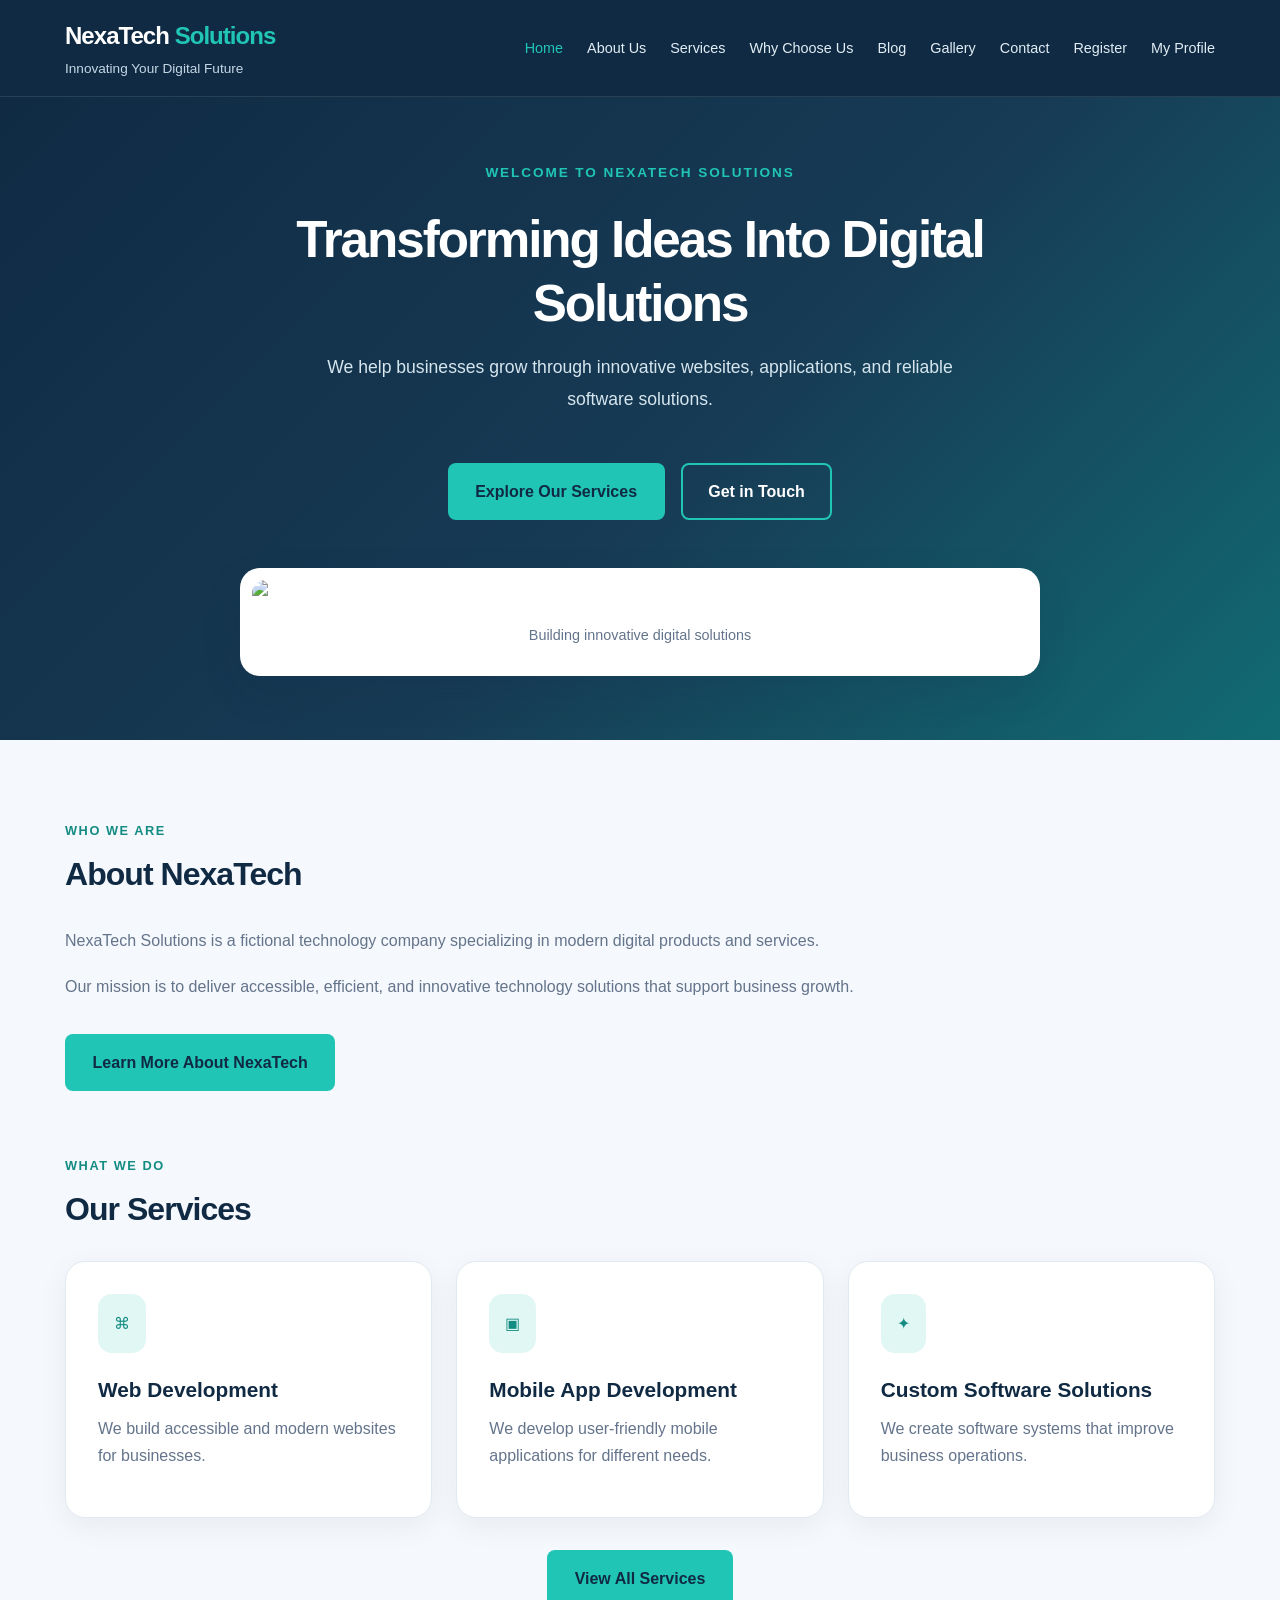
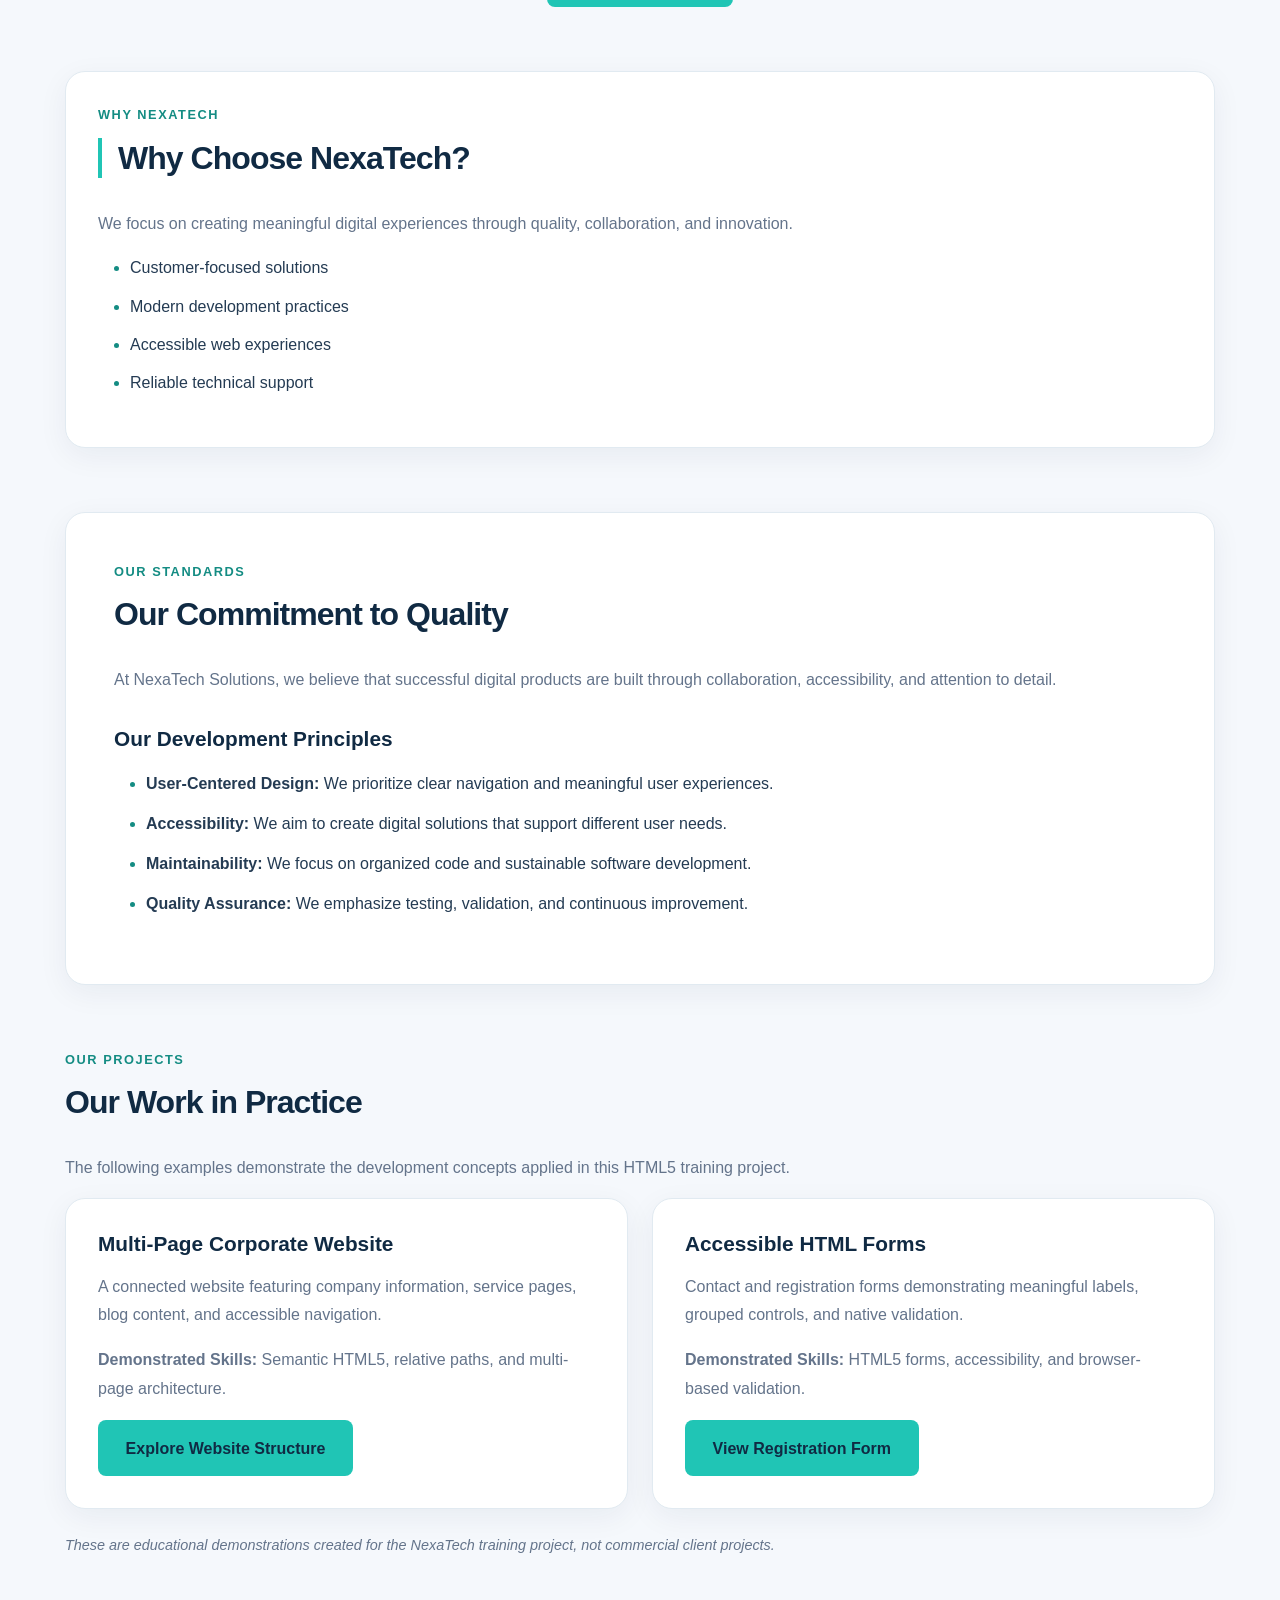
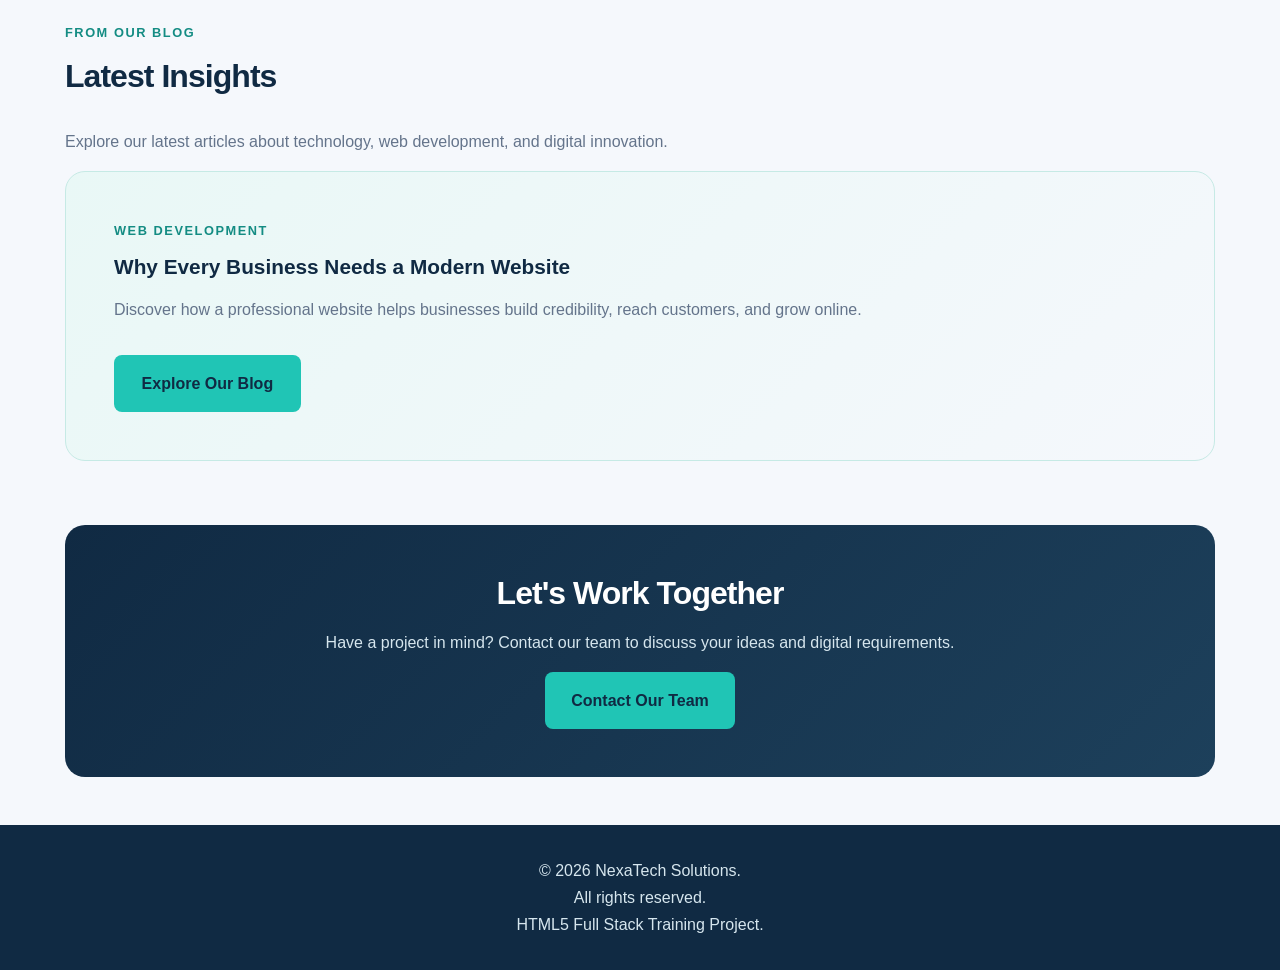
==== index.html @ b1c5911c "Complete Day 03 CSS foundations and responsive styling" ====
<!DOCTYPE html>
<html lang="en">

<head>
    <meta charset="UTF-8">
    <meta name="viewport"
          content="width=device-width, initial-scale=1.0">

    <meta name="description"
          content="NexaTech Solutions is a fictional technology company providing web development, mobile applications, and custom digital solutions.">

    <title>NexaTech Solutions | Home</title>

    <link rel="stylesheet" href="css/style.css">
</head>

<body>

    <header class="site-header">
        <div class="container">

            <div class="brand">
                <p class="site-logo">
                    NexaTech <span>Solutions</span>
                </p>

                <p class="tagline">
                    Innovating Your Digital Future
                </p>
            </div>

            <nav aria-label="Main navigation">
                <ul class="nav-links">
                    <li>
                        <a href="index.html" aria-current="page">Home</a>
                    </li>
                    <li><a href="about.html">About Us</a></li>
                    <li><a href="services.html">Services</a></li>
                    <li><a href="#why-us">Why Choose Us</a></li>
                    <li><a href="blog.html">Blog</a></li>
                    <li><a href="gallery.html">Gallery</a></li>
                    <li><a href="contact.html">Contact</a></li>
                    <li><a href="registration.html">Register</a></li>
                    <li><a href="profile.html">My Profile</a></li>
                </ul>
            </nav>

        </div>
    </header>

    <main id="main-content" class="home-page">

        <section id="hero" class="hero">

            <div class="container">

                <p class="hero-label">
                    WELCOME TO NEXATECH SOLUTIONS
                </p>

                <h1>Transforming Ideas Into Digital Solutions</h1>

                <p class="hero-description">
                    We help businesses grow through
                    innovative websites, applications,
                    and reliable software solutions.
                </p>

                <div class="hero-actions">
                    <a href="services.html" class="btn">
                        Explore Our Services
                    </a>

                    <a href="contact.html" class="btn btn-secondary">
                        Get in Touch
                    </a>
                </div>

                <figure class="hero-image">
                    <img
                        src="images/company.jpg"
                        alt="Software development team working together"
                        width="600"
                    >

                    <figcaption>
                        Building innovative digital solutions
                    </figcaption>
                </figure>

            </div>

        </section>

        <div class="container home-content">

            <section id="about" class="home-section">

                <div class="section-heading">
                    <p class="section-label">WHO WE ARE</p>
                    <h2>About NexaTech</h2>
                </div>

                <div class="about-content">
                    <p>
                        NexaTech Solutions is a fictional
                        technology company specializing in
                        modern digital products and services.
                    </p>

                    <p>
                        Our mission is to deliver accessible,
                        efficient, and innovative technology
                        solutions that support business growth.
                    </p>

                    <a href="about.html" class="btn">
                        Learn More About NexaTech
                    </a>
                </div>

            </section>

            <section id="services" class="home-section">

                <div class="section-heading">
                    <p class="section-label">WHAT WE DO</p>
                    <h2>Our Services</h2>
                </div>

                <div class="services-grid">

                    <article class="service-card">
                        <span class="card-icon" aria-hidden="true">⌘</span>

                        <h3>Web Development</h3>

                        <p>
                            We build accessible and modern
                            websites for businesses.
                        </p>
                    </article>

                    <article class="service-card">
                        <span class="card-icon" aria-hidden="true">▣</span>

                        <h3>Mobile App Development</h3>

                        <p>
                            We develop user-friendly mobile
                            applications for different needs.
                        </p>
                    </article>

                    <article class="service-card">
                        <span class="card-icon" aria-hidden="true">✦</span>

                        <h3>Custom Software Solutions</h3>

                        <p>
                            We create software systems that
                            improve business operations.
                        </p>
                    </article>

                </div>

                <div class="section-action">
                    <a href="services.html" class="btn">
                        View All Services
                    </a>
                </div>

            </section>

            <section id="why-us" class="home-section info-card">

                <div class="section-heading">
                    <p class="section-label">WHY NEXATECH</p>
                    <h2>Why Choose NexaTech?</h2>
                </div>

                <p>
                    We focus on creating meaningful
                    digital experiences through
                    quality, collaboration, and innovation.
                </p>

                <ul class="benefits-list">
                    <li>Customer-focused solutions</li>
                    <li>Modern development practices</li>
                    <li>Accessible web experiences</li>
                    <li>Reliable technical support</li>
                </ul>

            </section>

            <section id="our-commitment" class="home-section">

                <div class="section-heading">
                    <p class="section-label">OUR STANDARDS</p>
                    <h2>Our Commitment to Quality</h2>
                </div>

                <p>
                    At NexaTech Solutions, we believe
                    that successful digital products
                    are built through collaboration,
                    accessibility, and attention to detail.
                </p>

                <h3>Our Development Principles</h3>

                <ul class="principles-list">

                    <li>
                        <strong>User-Centered Design:</strong>
                        We prioritize clear navigation
                        and meaningful user experiences.
                    </li>

                    <li>
                        <strong>Accessibility:</strong>
                        We aim to create digital solutions
                        that support different user needs.
                    </li>

                    <li>
                        <strong>Maintainability:</strong>
                        We focus on organized code and
                        sustainable software development.
                    </li>

                    <li>
                        <strong>Quality Assurance:</strong>
                        We emphasize testing, validation,
                        and continuous improvement.
                    </li>

                </ul>

            </section>

            <section id="sample-work" class="home-section">

                <div class="section-heading">
                    <p class="section-label">OUR PROJECTS</p>
                    <h2>Our Work in Practice</h2>
                </div>

                <p>
                    The following examples demonstrate
                    the development concepts applied
                    in this HTML5 training project.
                </p>

                <div class="work-grid">

                    <article class="work-card">

                        <h3>Multi-Page Corporate Website</h3>

                        <p>
                            A connected website featuring
                            company information, service pages,
                            blog content, and accessible navigation.
                        </p>

                        <p>
                            <strong>Demonstrated Skills:</strong>
                            Semantic HTML5, relative paths,
                            and multi-page architecture.
                        </p>

                        <a href="about.html" class="btn">
                            Explore Website Structure
                        </a>

                    </article>

                    <article class="work-card">

                        <h3>Accessible HTML Forms</h3>

                        <p>
                            Contact and registration forms
                            demonstrating meaningful labels,
                            grouped controls, and native validation.
                        </p>

                        <p>
                            <strong>Demonstrated Skills:</strong>
                            HTML5 forms, accessibility,
                            and browser-based validation.
                        </p>

                        <a href="registration.html" class="btn">
                            View Registration Form
                        </a>

                    </article>

                </div>

                <p class="project-disclaimer">
                    These are educational demonstrations
                    created for the NexaTech training project,
                    not commercial client projects.
                </p>

            </section>

            <section id="latest-insights" class="home-section">

                <div class="section-heading">
                    <p class="section-label">FROM OUR BLOG</p>
                    <h2>Latest Insights</h2>
                </div>

                <p>
                    Explore our latest articles about
                    technology, web development,
                    and digital innovation.
                </p>

                <article class="insight-card">

                    <p class="section-label">WEB DEVELOPMENT</p>

                    <h3>
                        Why Every Business Needs a Modern Website
                    </h3>

                    <p>
                        Discover how a professional website
                        helps businesses build credibility,
                        reach customers, and grow online.
                    </p>

                    <a href="blog.html" class="btn">
                        Explore Our Blog
                    </a>

                </article>

            </section>

            <section id="contact" class="contact-banner">

                <h2>Let's Work Together</h2>

                <p>
                    Have a project in mind?
                    Contact our team to discuss your
                    ideas and digital requirements.
                </p>

                <a href="contact.html" class="btn">
                    Contact Our Team
                </a>

            </section>

        </div>

    </main>

    <footer class="site-footer">
        <p>&copy; 2026 NexaTech Solutions.</p>
        <p>All rights reserved.</p>
        <p>HTML5 Full Stack Training Project.</p>
    </footer>

</body>
</html>
---- css/style.css ----
:root {
    --primary: #102a43;
    --primary-light: #1d405b;
    --accent: #20c5b5;
    --accent-dark: #148c83;

    --background: #f5f8fc;
    --surface: #ffffff;
    --text: #243b53;
    --text-muted: #64748b;
    --border: #e1eaf1;

    --space-xs: 0.5rem;
    --space-sm: 0.75rem;
    --space-md: 1rem;
    --space-lg: 1.5rem;
    --space-xl: 2rem;
    --space-xxl: 3rem;
    --space-section: 4rem;

    --radius-sm: 0.5rem;
    --radius-md: 0.875rem;
    --radius-lg: 1.25rem;

    --shadow-soft: 0 8px 30px rgba(16, 42, 67, 0.06);
    --shadow-card: 0 16px 40px rgba(16, 42, 67, 0.1);

    --container-width: 1150px;
}

*,
*::before,
*::after {
    box-sizing: border-box;
}

html {
    scroll-behavior: smooth;
}

body {
    margin: 0;
    font-family: "Segoe UI", Arial, sans-serif;
    font-size: 1rem;
    line-height: 1.7;
    color: var(--text);
    background-color: var(--background);
}

img {
    max-width: 100%;
    height: auto;
}

a {
    color: var(--accent-dark);
    text-decoration: none;
}

button,
input,
textarea,
select {
    font: inherit;
}

h1,
h2,
h3,
h4 {
    margin-top: 0;
    margin-bottom: var(--space-md);
    color: var(--primary);
    line-height: 1.25;
    font-weight: 700;
}

h1 {
    font-size: 2.75rem;
    letter-spacing: -0.04em;
}

h2 {
    font-size: 2rem;
    letter-spacing: -0.03em;
}

h3 {
    font-size: 1.3rem;
}

p {
    margin-top: 0;
    margin-bottom: var(--space-md);
    color: var(--text-muted);
}

.container {
    width: 92%;
    max-width: var(--container-width);
    margin-left: auto;
    margin-right: auto;
}

.section {
    padding: var(--space-section) 0;
}

.section-title {
    text-align: center;
    margin-bottom: var(--space-xl);
}

.section-title p {
    max-width: 650px;
    margin-left: auto;
    margin-right: auto;
}

.site-header {
    background-color: var(--primary);
    padding: var(--space-md) 0;
    border-bottom: 1px solid rgba(255, 255, 255, 0.1);
}

.site-header .container,
.header-container {
    display: flex;
    align-items: center;
    justify-content: space-between;
    gap: var(--space-lg);
    flex-wrap: wrap;
}

.logo,
.site-logo {
    color: var(--surface);
    font-size: 1.5rem;
    font-weight: 800;
    letter-spacing: -0.04em;
}

.logo span,
.site-logo span {
    color: var(--accent);
}

.site-header nav ul,
.nav-links {
    display: flex;
    align-items: center;
    flex-wrap: wrap;
    gap: var(--space-lg);
    list-style: none;
    padding: 0;
    margin: 0;
}

.site-header nav a {
    color: #e0edf4;
    font-size: 0.9rem;
    font-weight: 500;
    transition: color 0.2s ease;
}

.site-header nav a:hover,
.site-header nav a[aria-current="page"] {
    color: var(--accent);
}

.site-header nav a:focus-visible {
    outline: 2px solid var(--accent);
    outline-offset: 5px;
    border-radius: 3px;
}

.hero {
    background: linear-gradient(
        135deg,
        #102a43 0%,
        #173b55 55%,
        #116b73 100%
    );

    color: var(--surface);
    text-align: center;
    padding: 5rem var(--space-lg);
}

.hero h1 {
    color: var(--surface);
    max-width: 850px;
    margin-left: auto;
    margin-right: auto;
    font-size: clamp(2rem, 4vw, 3.5rem);
}

.hero p {
    color: #d6e6ee;
    max-width: 670px;
    margin-left: auto;
    margin-right: auto;
    font-size: 1.1rem;
}

.hero .btn {
    margin-top: var(--space-md);
}

.btn,
.button {
    display: inline-block;
    padding: 0.8rem 1.6rem;
    border: 2px solid transparent;
    border-radius: var(--radius-sm);

    background-color: var(--accent);
    color: var(--primary);

    font-weight: 700;
    text-align: center;
    cursor: pointer;

    transition:
        background-color 0.2s ease,
        box-shadow 0.2s ease;
}

.btn:hover,
.button:hover {
    background-color: #5ce0d4;
    box-shadow: var(--shadow-soft);
}

.btn:focus-visible,
.button:focus-visible {
    outline: 3px solid #f5bb52;
    outline-offset: 4px;
}

.btn-secondary {
    background-color: transparent;
    color: var(--accent);
    border-color: var(--accent);
}

.btn-secondary:hover {
    background-color: var(--accent);
    color: var(--primary);
}


.cards,
.card-grid,
.services-grid {
    display: grid;
    grid-template-columns: repeat(
        auto-fit,
        minmax(min(100%, 260px), 1fr)
    );
    gap: var(--space-lg);
}

.card,
.service-card,
.feature-card {
    background-color: var(--surface);
    padding: var(--space-xl);
    border: 1px solid var(--border);
    border-radius: var(--radius-lg);
    box-shadow: var(--shadow-soft);
}

.card h3,
.service-card h3,
.feature-card h3 {
    color: var(--primary);
    margin-bottom: var(--space-sm);
}

.card p,
.service-card p,
.feature-card p {
    color: var(--text-muted);
}

.card:hover,
.service-card:hover,
.feature-card:hover {
    border-color: var(--accent);
    box-shadow: var(--shadow-card);
}

.card-icon {
    display: inline-block;
    padding: var(--space-md);
    margin-bottom: var(--space-lg);
    border-radius: var(--radius-md);
    background-color: #e1f7f4;
    color: var(--accent-dark);
}

form {
    max-width: 700px;
    margin-left: auto;
    margin-right: auto;
}

label {
    display: block;
    margin-bottom: var(--space-xs);
    color: var(--primary);
    font-weight: 600;
}

input,
textarea,
select {
    max-width: 100%;
    padding: 0.8rem var(--space-md);
    border: 1px solid #cbd5e1;
    border-radius: var(--radius-sm);
    background-color: var(--surface);
    color: var(--text);
}

input:focus-visible,
textarea:focus-visible,
select:focus-visible {
    outline: 2px solid var(--accent-dark);
    outline-offset: 2px;
}

textarea {
    resize: vertical;
}

input[type="checkbox"],
input[type="radio"] {
    padding: 0;
    accent-color: var(--accent-dark);
}

footer,
.site-footer {
    background-color: var(--primary);
    color: #d6e6ee;
    padding: var(--space-xl) var(--space-md);
    text-align: center;
}

footer p,
.site-footer p {
    color: #d6e6ee;
    margin-bottom: 0;
}

footer a,
.site-footer a {
    color: var(--accent);
}

@media (max-width: 600px) {

    .site-header .container,
    .header-container {
        justify-content: center;
        text-align: center;
    }

    .site-header nav ul,
    .nav-links {
        justify-content: center;
        gap: var(--space-sm);
    }

    .hero {
        padding: var(--space-section) var(--space-md);
    }

    .section {
        padding: var(--space-xxl) 0;
    }
}

@media (prefers-reduced-motion: reduce) {
    html {
        scroll-behavior: auto;
    }

    *,
    *::before,
    *::after {
        transition-duration: 0.01ms !important;
        animation-duration: 0.01ms !important;
    }
}


.site-logo {
    margin-bottom: 0;
}

.site-header .tagline {
    margin: 0;
    color: #c5d7e5;
    font-size: 0.85rem;
}


#main-content {
    width: 92%;
    max-width: var(--container-width);
    margin: var(--space-xxl) auto;
}

#main-content > section {
    margin-bottom: var(--space-xl);
}


.info-card {
    background-color: var(--surface);
    padding: var(--space-xl);
    border: 1px solid var(--border);
    border-radius: var(--radius-lg);
    box-shadow: var(--shadow-soft);
}

.info-card h2 {
    color: var(--primary);
    border-left: 4px solid var(--accent);
    padding-left: var(--space-md);
}

.info-card ul {
    padding-left: var(--space-xl);
    line-height: 1.9;
}

.info-card li {
    margin-bottom: var(--space-xs);
}


.contact-banner {
    background: linear-gradient(
        135deg,
        var(--primary),
        var(--primary-light)
    );

    padding: var(--space-xxl);
    border-radius: var(--radius-lg);
    text-align: center;
}

.contact-banner h2 {
    color: var(--surface);
}

.contact-banner p {
    color: #d6e6ee;
}

.contact-banner a.btn {
    display: inline-block;
    background-color: var(--accent);
    color: var(--primary);
    padding: 0.8rem 1.5rem;
    border-radius: var(--radius-sm);
    font-weight: 700;
}

.contact-banner a.btn:hover {
    background-color: #5ce0d4;
}


@media (max-width: 600px) {

    .info-card {
        padding: var(--space-lg);
    }

    .contact-banner {
        padding: var(--space-xl);
    }

    .site-logo {
        font-size: 1.25rem;
    }
}


.blog-page {
    max-width: 1050px;
}

.blog-article {
    background-color: var(--surface);
    border: 1px solid var(--border);
    border-radius: var(--radius-lg);
    box-shadow: var(--shadow-soft);
    overflow: hidden;
}

.blog-article .article-header {
    background: linear-gradient(
        135deg,
        var(--primary),
        var(--primary-light)
    );
    padding: var(--space-xxl);
    border-bottom: 4px solid var(--accent);
}

.article-header h1 {
    color: var(--surface);
    font-size: clamp(1.8rem, 4vw, 2.8rem);
    max-width: 800px;
    margin-bottom: var(--space-lg);
}

.article-category {
    display: inline-block;
    background-color: rgba(32, 197, 181, 0.16);
    color: #75eee1;
    padding: var(--space-xs) var(--space-md);
    border-radius: var(--radius-sm);
    font-size: 0.8rem;
    font-weight: 700;
    letter-spacing: 0.06em;
    margin-bottom: var(--space-lg);
}

.article-meta {
    display: flex;
    flex-wrap: wrap;
    gap: var(--space-xs) var(--space-xl);
}

.article-meta p {
    margin: 0;
    color: #d6e6ee;
    font-size: 0.9rem;
}

.article-meta strong,
.article-meta time {
    color: var(--surface);
}

.article-section {
    padding: var(--space-xl) var(--space-xxl);
    border-bottom: 1px solid var(--border);
}

.article-section:last-child {
    border-bottom: none;
}

.article-section h2 {
    font-size: 1.6rem;
    color: var(--primary);
    border-left: 4px solid var(--accent);
    padding-left: var(--space-md);
}

.article-section h3 {
    margin-top: var(--space-xl);
}

.article-section p {
    max-width: 75ch;
    line-height: 1.9;
}

.feature-list {
    padding-left: var(--space-xl);
    line-height: 2;
    color: var(--text);
}

.feature-list li {
    padding-left: var(--space-xs);
    margin-bottom: var(--space-xs);
}

.feature-list li::marker {
    color: var(--accent-dark);
}

.related-articles {
    background-color: var(--surface);
    margin-top: var(--space-xl);
    padding: var(--space-xl);
    border: 1px solid var(--border);
    border-radius: var(--radius-lg);
    box-shadow: var(--shadow-soft);
}

.related-articles h2 {
    font-size: 1.4rem;
    margin-bottom: var(--space-lg);
}

.related-articles ul {
    list-style: none;
    padding: 0;
    margin: 0;
}

.related-articles li {
    border-bottom: 1px solid var(--border);
    padding: var(--space-md) 0;
}

.related-articles li:last-child {
    border-bottom: none;
}

.related-articles a {
    color: var(--primary);
    font-weight: 600;
}

.related-articles a:hover {
    color: var(--accent-dark);
}

.related-articles a:focus-visible {
    outline: 2px solid var(--accent-dark);
    outline-offset: 4px;
}

.article-navigation {
    margin-top: var(--space-xl);
    text-align: center;
}

@media (max-width: 600px) {
    .blog-article .article-header {
        padding: var(--space-xl);
    }

    .article-section {
        padding: var(--space-lg);
    }

    .article-meta {
        display: block;
    }

    .article-meta p {
        margin-bottom: var(--space-xs);
    }

    .related-articles {
        padding: var(--space-lg);
    }
}

.blog-list-page {
    max-width: var(--container-width);
}

.blog-intro {
    background: linear-gradient(
        135deg,
        var(--primary),
        var(--primary-light)
    );
    padding: var(--space-xxl);
    border-radius: var(--radius-lg);
    text-align: center;
}

.blog-intro .section-label {
    color: var(--accent);
    font-size: 0.85rem;
    font-weight: 700;
    letter-spacing: 0.12em;
}

.blog-intro h1 {
    color: var(--surface);
    font-size: clamp(2rem, 4vw, 3rem);
    max-width: 800px;
    margin-left: auto;
    margin-right: auto;
}

.blog-intro h2 {
    color: #b5f3ea;
    font-size: 1.25rem;
}

.blog-intro p:not(.section-label) {
    color: #d6e6ee;
    max-width: 680px;
    margin-left: auto;
    margin-right: auto;
}

.blog-list-section h2 {
    margin-bottom: var(--space-xl);
}

.blog-cards {
    display: grid;
    grid-template-columns: repeat(
        auto-fit,
        minmax(min(100%, 280px), 1fr)
    );
    gap: var(--space-lg);
    align-items: stretch;
}

.blog-card {
    background-color: var(--surface);
    border: 1px solid var(--border);
    border-radius: var(--radius-lg);
    box-shadow: var(--shadow-soft);
    overflow: hidden;
}

.blog-card:hover {
    border-color: var(--accent);
    box-shadow: var(--shadow-card);
}

.blog-card-content {
    display: flex;
    flex-direction: column;
    height: 100%;
    padding: var(--space-xl);
}

.blog-card-header {
    background: transparent;
    border-bottom: 1px solid var(--border);
    padding: 0 0 var(--space-md);
    margin-bottom: var(--space-lg);
}

.blog-card-header h3 {
    font-size: 1.35rem;
    color: var(--primary);
    margin-bottom: var(--space-md);
}

.blog-category {
    display: inline-block;
    background-color: #e1f7f4;
    color: var(--accent-dark);
    padding: var(--space-xs) var(--space-sm);
    border-radius: var(--radius-sm);
    font-size: 0.8rem;
    font-weight: 700;
    margin-bottom: var(--space-md);
}

.blog-date,
.blog-author {
    color: var(--text-muted);
    font-size: 0.85rem;
    margin-bottom: var(--space-xs);
}

.blog-card-content > p {
    line-height: 1.8;
}

.blog-card-content > .btn {
    align-self: flex-start;
    margin-top: auto;
}

.blog-topics {
    background-color: var(--surface);
    border: 1px solid var(--border);
    border-radius: var(--radius-lg);
    padding: var(--space-xl);
    box-shadow: var(--shadow-soft);
}

.blog-topics h2 {
    text-align: center;
}

.topics-list {
    display: flex;
    flex-wrap: wrap;
    justify-content: center;
    gap: var(--space-md);
    list-style: none;
    padding: 0;
    margin: 0;
}

.topics-list li {
    background-color: #e1f7f4;
    color: var(--accent-dark);
    padding: var(--space-sm) var(--space-lg);
    border-radius: var(--radius-sm);
    font-weight: 600;
    text-align: center;
}

.blog-list-page .contact-banner {
    margin-top: var(--space-xl);
}

@media (max-width: 600px) {

    .blog-intro {
        padding: var(--space-xl);
    }

    .blog-card-content {
        padding: var(--space-lg);
    }

    .blog-topics {
        padding: var(--space-lg);
    }

    .topics-list {
        flex-direction: column;
    }
}

.contact-page {
    max-width: 1000px;
}

.contact-intro {
    background: linear-gradient(
        135deg,
        var(--primary),
        var(--primary-light)
    );
    text-align: center;
    padding: var(--space-xxl);
    border-radius: var(--radius-lg);
}

.contact-intro .section-label {
    color: var(--accent);
    font-size: 0.85rem;
    font-weight: 700;
    letter-spacing: 0.12em;
}

.contact-intro h1 {
    color: var(--surface);
    font-size: clamp(2rem, 4vw, 3rem);
    max-width: 800px;
    margin-left: auto;
    margin-right: auto;
}

.contact-intro h2 {
    color: #b5f3ea;
    font-size: 1.25rem;
}

.contact-intro p:not(.section-label) {
    color: #d6e6ee;
    max-width: 650px;
    margin-left: auto;
    margin-right: auto;
}

.contact-form-section {
    background-color: var(--surface);
    border: 1px solid var(--border);
    border-radius: var(--radius-lg);
    box-shadow: var(--shadow-soft);
    padding: var(--space-xxl);
}

.contact-form-section h2 {
    text-align: center;
    color: var(--primary);
}

.form-description {
    text-align: center;
    max-width: 600px;
    margin: 0 auto var(--space-xl);
}

.contact-form {
    max-width: 700px;
    margin: 0 auto;
}

.form-group {
    margin-bottom: var(--space-lg);
}

.form-group label {
    display: block;
    font-weight: 600;
    margin-bottom: var(--space-xs);
    color: var(--primary);
}

.form-group input,
.form-group select,
.form-group textarea {
    display: block;
    width: 100%;
    padding: 0.9rem var(--space-md);
    border: 1px solid #cbd5e1;
    border-radius: var(--radius-sm);
    background-color: #f8fafc;
    color: var(--text);
    transition:
        border-color 0.2s ease,
        box-shadow 0.2s ease;
}

.form-group input:hover,
.form-group select:hover,
.form-group textarea:hover {
    border-color: var(--accent-dark);
}

.form-group input:focus-visible,
.form-group select:focus-visible,
.form-group textarea:focus-visible {
    outline: 2px solid var(--accent-dark);
    outline-offset: 2px;
    background-color: var(--surface);
}

.form-group input::placeholder,
.form-group textarea::placeholder {
    color: #64748b;
}

.form-group textarea {
    min-height: 150px;
    resize: vertical;
}

.form-actions {
    display: flex;
    flex-wrap: wrap;
    gap: var(--space-md);
    margin-top: var(--space-xl);
}

.form-actions .btn {
    min-width: 150px;
}

.form-actions .btn-secondary {
    border-color: var(--primary);
    color: var(--primary);
    background-color: transparent;
}

.form-actions .btn-secondary:hover {
    background-color: var(--primary);
    color: var(--surface);
}

.steps-list {
    padding-left: var(--space-xl);
    line-height: 2;
}

.steps-list li {
    margin-bottom: var(--space-xs);
}

.steps-list li::marker {
    color: var(--accent-dark);
    font-weight: 700;
}

.form-notice {
    background-color: #e1f7f4;
    color: var(--primary);
    padding: var(--space-md);
    border-left: 4px solid var(--accent-dark);
    border-radius: var(--radius-sm);
}

@media (max-width: 600px) {

    .contact-intro,
    .contact-form-section {
        padding: var(--space-xl);
    }

    .form-actions {
        flex-direction: column;
    }

    .form-actions .btn {
        width: 100%;
    }
}

.gallery-page {
    max-width: var(--container-width);
}

.gallery-intro {
    background: linear-gradient(
        135deg,
        var(--primary),
        var(--primary-light)
    );
    padding: var(--space-xxl);
    border-radius: var(--radius-lg);
    text-align: center;
}

.gallery-intro .section-label {
    color: var(--accent);
    font-size: 0.85rem;
    font-weight: 700;
    letter-spacing: 0.12em;
}

.gallery-intro h1 {
    color: var(--surface);
    font-size: clamp(2rem, 4vw, 3rem);
    max-width: 850px;
    margin-left: auto;
    margin-right: auto;
}

.gallery-intro h2 {
    color: #b5f3ea;
    font-size: 1.25rem;
}

.gallery-intro p:not(.section-label) {
    color: #d6e6ee;
    max-width: 700px;
    margin-left: auto;
    margin-right: auto;
}

.gallery-section h2 {
    margin-bottom: var(--space-xl);
    color: var(--primary);
}

.gallery-grid {
    display: grid;
    grid-template-columns: repeat(
        auto-fit,
        minmax(min(100%, 280px), 1fr)
    );
    gap: var(--space-lg);
}

.gallery-card {
    margin: 0;
    background-color: var(--surface);
    border: 1px solid var(--border);
    border-radius: var(--radius-lg);
    box-shadow: var(--shadow-soft);
    overflow: hidden;
}

.gallery-card:hover {
    border-color: var(--accent);
    box-shadow: var(--shadow-card);
}

.gallery-card img {
    display: block;
    width: 100%;
    height: 220px;
    object-fit: cover;
    object-position: center;
    background-color: var(--background);
}

.gallery-card figcaption {
    padding: var(--space-lg);
    color: var(--text);
    font-size: 0.95rem;
    line-height: 1.7;
    border-top: 3px solid var(--accent);
}

.gallery-page .info-card {
    margin-top: var(--space-xl);
}

.gallery-page .contact-banner {
    margin-top: var(--space-xl);
}

@media (max-width: 600px) {

    .gallery-intro {
        padding: var(--space-xl);
    }

    .gallery-card img {
        height: 200px;
    }

    .gallery-card figcaption {
        padding: var(--space-md);
    }
}
.home-page .hero .hero-label {
    color: var(--accent);
    font-size: 0.85rem;
    font-weight: 700;
    letter-spacing: 0.14em;
    margin-bottom: var(--space-lg);
}

.profile-page {
    max-width: 1000px;
}

.profile-intro {
    background: linear-gradient(
        135deg,
        var(--primary),
        var(--primary-light)
    );
    padding: var(--space-xxl);
    border-radius: var(--radius-lg);
    text-align: center;
}

.profile-intro .section-label {
    color: var(--accent);
}

.profile-intro h1 {
    color: var(--surface);
    font-size: clamp(2rem, 4vw, 3rem);
}

.profile-subtitle {
    color: #d6e6ee;
    font-size: 1.1rem;
}

.profile-figure {
    margin: var(--space-xl) auto;
    max-width: 350px;
}

.profile-figure img {
    display: block;
    width: 180px;
    height: 180px;
    object-fit: cover;
    border-radius: 50%;
    border: 5px solid var(--accent);
    margin: 0 auto var(--space-md);
    box-shadow: var(--shadow-card);
}

.profile-figure figcaption {
    color: #d6e6ee;
    font-size: 0.9rem;
    line-height: 1.7;
}

.profile-description {
    max-width: 750px;
    margin: var(--space-xl) auto 0;
}

.profile-description h2 {
    color: var(--accent);
    font-size: 1.5rem;
}

.profile-description p {
    color: #e0edf4;
    line-height: 1.9;
}

.profile-card {
    background-color: var(--surface);
    border: 1px solid var(--border);
    border-radius: var(--radius-lg);
    padding: var(--space-xl);
    box-shadow: var(--shadow-soft);
}

.profile-card h2 {
    border-left: 4px solid var(--accent);
    padding-left: var(--space-md);
    margin-bottom: var(--space-lg);
}

.skills-list {
    display: flex;
    flex-wrap: wrap;
    gap: var(--space-md);
    padding: 0;
    margin: 0;
    list-style: none;
}

.skills-list li {
    background-color: #e1f7f4;
    color: var(--primary);
    border: 1px solid #c6eae5;
    border-radius: var(--radius-sm);
    padding: var(--space-sm) var(--space-lg);
    font-weight: 600;
}

.profile-detail-card {
    background-color: var(--background);
    padding: var(--space-lg);
    border-radius: var(--radius-md);
    border: 1px solid var(--border);
}

.profile-detail-card h3 {
    color: var(--primary);
    margin-bottom: var(--space-sm);
}

.profile-organization {
    color: var(--accent-dark);
    font-weight: 700;
}

.profile-contact {
    background: linear-gradient(
        135deg,
        var(--primary),
        var(--primary-light)
    );
    text-align: center;
    padding: var(--space-xxl);
    border-radius: var(--radius-lg);
}

.profile-contact h2 {
    color: var(--surface);
}

.profile-contact p {
    color: #d6e6ee;
}

.profile-contact-links {
    display: flex;
    flex-wrap: wrap;
    justify-content: center;
    gap: var(--space-md);
    margin-top: var(--space-xl);
}

.profile-contact-links .btn-secondary {
    color: var(--surface);
    border-color: var(--accent);
}

.profile-contact-links .btn-secondary:hover {
    color: var(--primary);
}

@media (max-width: 600px) {

    .profile-intro,
    .profile-contact {
        padding: var(--space-xl);
    }

    .profile-card {
        padding: var(--space-lg);
    }

    .profile-contact-links {
        flex-direction: column;
    }

    .profile-contact-links .btn {
        width: 100%;
    }

    .profile-figure img {
        width: 150px;
        height: 150px;
    }
}

.registration-page {
    max-width: 1000px;
}

.registration-intro {
    background: linear-gradient(
        135deg,
        var(--primary),
        var(--primary-light)
    );
    padding: var(--space-xxl);
    border-radius: var(--radius-lg);
    text-align: center;
}

.registration-intro .section-label {
    color: var(--accent);
    font-size: 0.85rem;
    font-weight: 700;
    letter-spacing: 0.12em;
}

.registration-intro h1 {
    color: var(--surface);
    font-size: clamp(2rem, 4vw, 3rem);
    max-width: 800px;
    margin-left: auto;
    margin-right: auto;
}

.registration-intro h2 {
    color: #b5f3ea;
    font-size: 1.25rem;
}

.registration-intro p:not(.section-label) {
    color: #d6e6ee;
    max-width: 700px;
    margin-left: auto;
    margin-right: auto;
}

.registration-intro .required-notice {
    margin-top: var(--space-lg);
    font-size: 0.9rem;
    font-weight: 600;
}

.registration-form-section {
    background-color: var(--surface);
    border: 1px solid var(--border);
    border-radius: var(--radius-lg);
    box-shadow: var(--shadow-soft);
    padding: var(--space-xxl);
}

.registration-form-section > h2 {
    text-align: center;
    margin-bottom: var(--space-xl);
}

.registration-form {
    max-width: 750px;
    margin: 0 auto;
}

.registration-fieldset {
    min-width: 0;
    border: 1px solid var(--border);
    border-radius: var(--radius-lg);
    background-color: #fbfdff;
    padding: var(--space-xl);
    margin: 0 0 var(--space-xl);
}

.registration-fieldset > legend {
    padding: var(--space-xs) var(--space-md);
    border-radius: var(--radius-sm);
    background-color: var(--primary);
    color: var(--surface);
    font-weight: 700;
    font-size: 1rem;
}

.registration-form .form-group {
    margin-bottom: var(--space-lg);
}

.registration-form .form-group label {
    color: var(--primary);
    font-weight: 600;
    margin-bottom: var(--space-xs);
}

.registration-form .form-group input,
.registration-form .form-group select {
    display: block;
    width: 100%;
    padding: 0.85rem var(--space-md);
    background-color: var(--surface);
    border: 1px solid #cbd5e1;
    border-radius: var(--radius-sm);
    color: var(--text);
}

.registration-form .form-group input:focus-visible,
.registration-form .form-group select:focus-visible {
    outline: 2px solid var(--accent-dark);
    outline-offset: 2px;
    border-color: var(--accent-dark);
}

.choice-fieldset {
    min-width: 0;
    margin: var(--space-lg) 0;
    border: 1px solid var(--border);
    border-radius: var(--radius-md);
    padding: var(--space-lg);
    background-color: var(--surface);
}

.choice-fieldset legend {
    padding: 0 var(--space-xs);
    color: var(--primary);
    font-weight: 700;
}

.choice-group {
    display: flex;
    flex-wrap: wrap;
    gap: var(--space-md);
}

.choice-group label,
.terms-group label {
    display: inline-flex;
    align-items: center;
    gap: var(--space-xs);
    margin: 0;
    color: var(--text);
    font-weight: 500;
    cursor: pointer;
}

.choice-group input,
.terms-group input {
    width: auto;
    margin: 0;
    accent-color: var(--accent-dark);
}

.terms-group {
    margin-top: var(--space-xl);
    padding: var(--space-lg);
    background-color: #e1f7f4;
    border-radius: var(--radius-md);
}

.registration-form .form-actions {
    display: flex;
    flex-wrap: wrap;
    gap: var(--space-md);
    justify-content: center;
    margin-top: var(--space-xl);
}

.registration-form .form-actions .btn {
    min-width: 175px;
}

.registration-form .form-actions .btn-secondary {
    background-color: transparent;
    color: var(--primary);
    border-color: var(--primary);
}

.registration-form .form-actions .btn-secondary:hover {
    background-color: var(--primary);
    color: var(--surface);
}

.registration-page #registration-notice {
    border-left: 4px solid var(--accent);
}

.registration-page #registration-notice p:last-child {
    margin-bottom: 0;
}

@media (max-width: 600px) {
    .registration-intro,
    .registration-form-section {
        padding: var(--space-lg);
    }

    .registration-fieldset {
        padding: var(--space-md);
    }

    .choice-fieldset {
        padding: var(--space-md);
    }

    .choice-group {
        flex-direction: column;
    }

    .registration-form .form-actions {
        flex-direction: column;
    }

    .registration-form .form-actions .btn {
        width: 100%;
    }
}

.services-page {
    max-width: var(--container-width);
}

.services-intro {
    background: linear-gradient(
        135deg,
        var(--primary),
        var(--primary-light)
    );
    padding: var(--space-xxl);
    border-radius: var(--radius-lg);
    text-align: center;
}

.services-intro .section-label {
    color: var(--accent);
    font-weight: 700;
    letter-spacing: 0.12em;
}

.services-intro h1 {
    color: var(--surface);
    font-size: clamp(2rem, 4vw, 3rem);
    max-width: 850px;
    margin-left: auto;
    margin-right: auto;
}

.services-intro h2 {
    color: #b5f3ea;
    font-size: 1.25rem;
}

.services-intro p:not(.section-label) {
    color: #d6e6ee;
    max-width: 700px;
    margin-left: auto;
    margin-right: auto;
}

.services-section h2 {
    margin-bottom: var(--space-lg);
}

.service-details-grid,
.pricing-grid {
    display: grid;
    grid-template-columns: repeat(
        auto-fit,
        minmax(min(100%, 280px), 1fr)
    );
    gap: var(--space-lg);
}

.service-detail-card,
.pricing-card {
    background-color: var(--surface);
    border: 1px solid var(--border);
    border-radius: var(--radius-lg);
    padding: var(--space-xl);
    box-shadow: var(--shadow-soft);
}

.service-detail-card:hover,
.pricing-card:hover {
    border-color: var(--accent);
    box-shadow: var(--shadow-card);
}

.service-detail-card h3,
.pricing-card h3 {
    color: var(--primary);
}

.service-detail-card h4 {
    margin-top: var(--space-xl);
    font-size: 1rem;
}

.service-detail-card ul,
.pricing-card ul {
    padding-left: var(--space-xl);
    line-height: 2;
}

.service-detail-card li::marker,
.pricing-card li::marker {
    color: var(--accent-dark);
}

.table-wrapper {
    width: 100%;
    overflow-x: auto;
    border: 1px solid var(--border);
    border-radius: var(--radius-lg);
    background-color: var(--surface);
}

.services-table {
    width: 100%;
    border-collapse: collapse;
    min-width: 550px;
}

.services-table caption {
    padding: var(--space-lg);
    color: var(--primary);
    font-weight: 700;
    text-align: left;
}

.services-table th,
.services-table td {
    padding: var(--space-md);
    text-align: left;
    border-bottom: 1px solid var(--border);
}

.services-table thead {
    background-color: var(--primary);
    color: var(--surface);
}

.services-table tbody tr:nth-child(even) {
    background-color: var(--background);
}

.pricing-card {
    display: flex;
    flex-direction: column;
    position: relative;
}

.pricing-price {
    color: var(--accent-dark);
    font-size: 2.5rem;
    font-weight: 800;
    line-height: 1.2;
    margin-bottom: var(--space-sm);
}

.pricing-description {
    color: var(--text-muted);
}

.pricing-card ul {
    flex-grow: 1;
}

.pricing-card .btn {
    margin-top: var(--space-lg);
}

.pricing-featured {
    border: 2px solid var(--accent-dark);
    box-shadow: var(--shadow-card);
}

.pricing-badge {
    align-self: flex-start;
    background-color: var(--accent);
    color: var(--primary);
    padding: var(--space-xs) var(--space-md);
    border-radius: var(--radius-sm);
    font-size: 0.75rem;
    font-weight: 800;
    letter-spacing: 0.08em;
}

.pricing-notice {
    margin: var(--space-xl) 0;
    padding: var(--space-md);
    border-left: 4px solid var(--accent-dark);
    border-radius: var(--radius-sm);
    background-color: #e1f7f4;
    color: var(--primary);
}

@media (max-width: 600px) {
    .services-intro {
        padding: var(--space-xl);
    }

    .service-detail-card,
    .pricing-card {
        padding: var(--space-lg);
    }
}

.home-page#main-content {
    width: 100%;
    max-width: none;
    margin: 0;
}

.home-page .hero {
    padding: var(--space-section) var(--space-md);
}

.home-page .hero .hero-label {
    max-width: 100%;
    margin-bottom: var(--space-lg);
}

.hero-description {
    line-height: 1.8;
}

.hero-actions {
    display: flex;
    flex-wrap: wrap;
    justify-content: center;
    gap: var(--space-md);
    margin-top: var(--space-xl);
}

.hero-actions .btn-secondary {
    color: var(--surface);
    border-color: var(--accent);
}

.hero-actions .btn-secondary:hover {
    color: var(--primary);
}

.hero-image {
    max-width: 800px;
    margin: var(--space-xxl) auto 0;
    padding: var(--space-sm);
    background-color: var(--surface);
    border-radius: var(--radius-lg);
    box-shadow: var(--shadow-card);
}

.hero-image img {
    display: block;
    width: 100%;
    max-height: 380px;
    object-fit: cover;
    border-radius: var(--radius-md);
}

.hero-image figcaption {
    padding: var(--space-md);
    color: var(--text-muted);
    font-size: 0.9rem;
}

.home-content {
    padding-top: var(--space-xxl);
    padding-bottom: var(--space-xxl);
}

.home-section {
    margin-bottom: var(--space-section);
}

.section-heading {
    margin-bottom: var(--space-xl);
}

.section-label {
    color: var(--accent-dark);
    font-size: 0.8rem;
    font-weight: 800;
    letter-spacing: 0.12em;
    margin-bottom: var(--space-sm);
}

.about-content {
    max-width: 850px;
}

.about-content p {
    line-height: 1.9;
}

.about-content .btn {
    margin-top: var(--space-md);
}

.section-action {
    text-align: center;
    margin-top: var(--space-xl);
}

.benefits-list,
.principles-list {
    padding-left: var(--space-xl);
    line-height: 2;
}

.benefits-list li,
.principles-list li {
    margin-bottom: var(--space-xs);
}

.benefits-list li::marker,
.principles-list li::marker {
    color: var(--accent-dark);
}

#our-commitment {
    background-color: var(--surface);
    border: 1px solid var(--border);
    border-radius: var(--radius-lg);
    padding: var(--space-xxl);
    box-shadow: var(--shadow-soft);
}

#our-commitment h3 {
    margin-top: var(--space-xl);
}

.work-grid {
    display: grid;
    grid-template-columns: repeat(auto-fit, minmax(min(100%, 300px), 1fr));
    gap: var(--space-lg);
}

.work-card {
    display: flex;
    flex-direction: column;
    align-items: flex-start;
    background-color: var(--surface);
    border: 1px solid var(--border);
    border-radius: var(--radius-lg);
    padding: var(--space-xl);
    box-shadow: var(--shadow-soft);
}

.work-card:hover {
    border-color: var(--accent);
    box-shadow: var(--shadow-card);
}

.work-card p {
    line-height: 1.8;
}

.work-card .btn {
    margin-top: auto;
}

.project-disclaimer {
    margin-top: var(--space-lg);
    font-size: 0.9rem;
    font-style: italic;
}

.insight-card {
    background: linear-gradient(135deg, #e9f8f6, #f5f8fc);
    border: 1px solid #c6eae5;
    border-radius: var(--radius-lg);
    padding: var(--space-xxl);
}

.insight-card h3 {
    max-width: 700px;
}

.insight-card p {
    max-width: 750px;
}

.insight-card .btn {
    margin-top: var(--space-md);
}

.home-page .contact-banner {
    margin-top: var(--space-section);
}

@media (max-width: 600px) {
    .home-page .hero {
        padding: var(--space-xxl) var(--space-md);
    }

    .hero-actions {
        flex-direction: column;
        align-items: stretch;
    }

    .hero-image {
        margin-top: var(--space-xl);
    }

    .home-content {
        padding-top: var(--space-xl);
    }

    #our-commitment,
    .insight-card,
    .work-card {
        padding: var(--space-lg);
    }
}
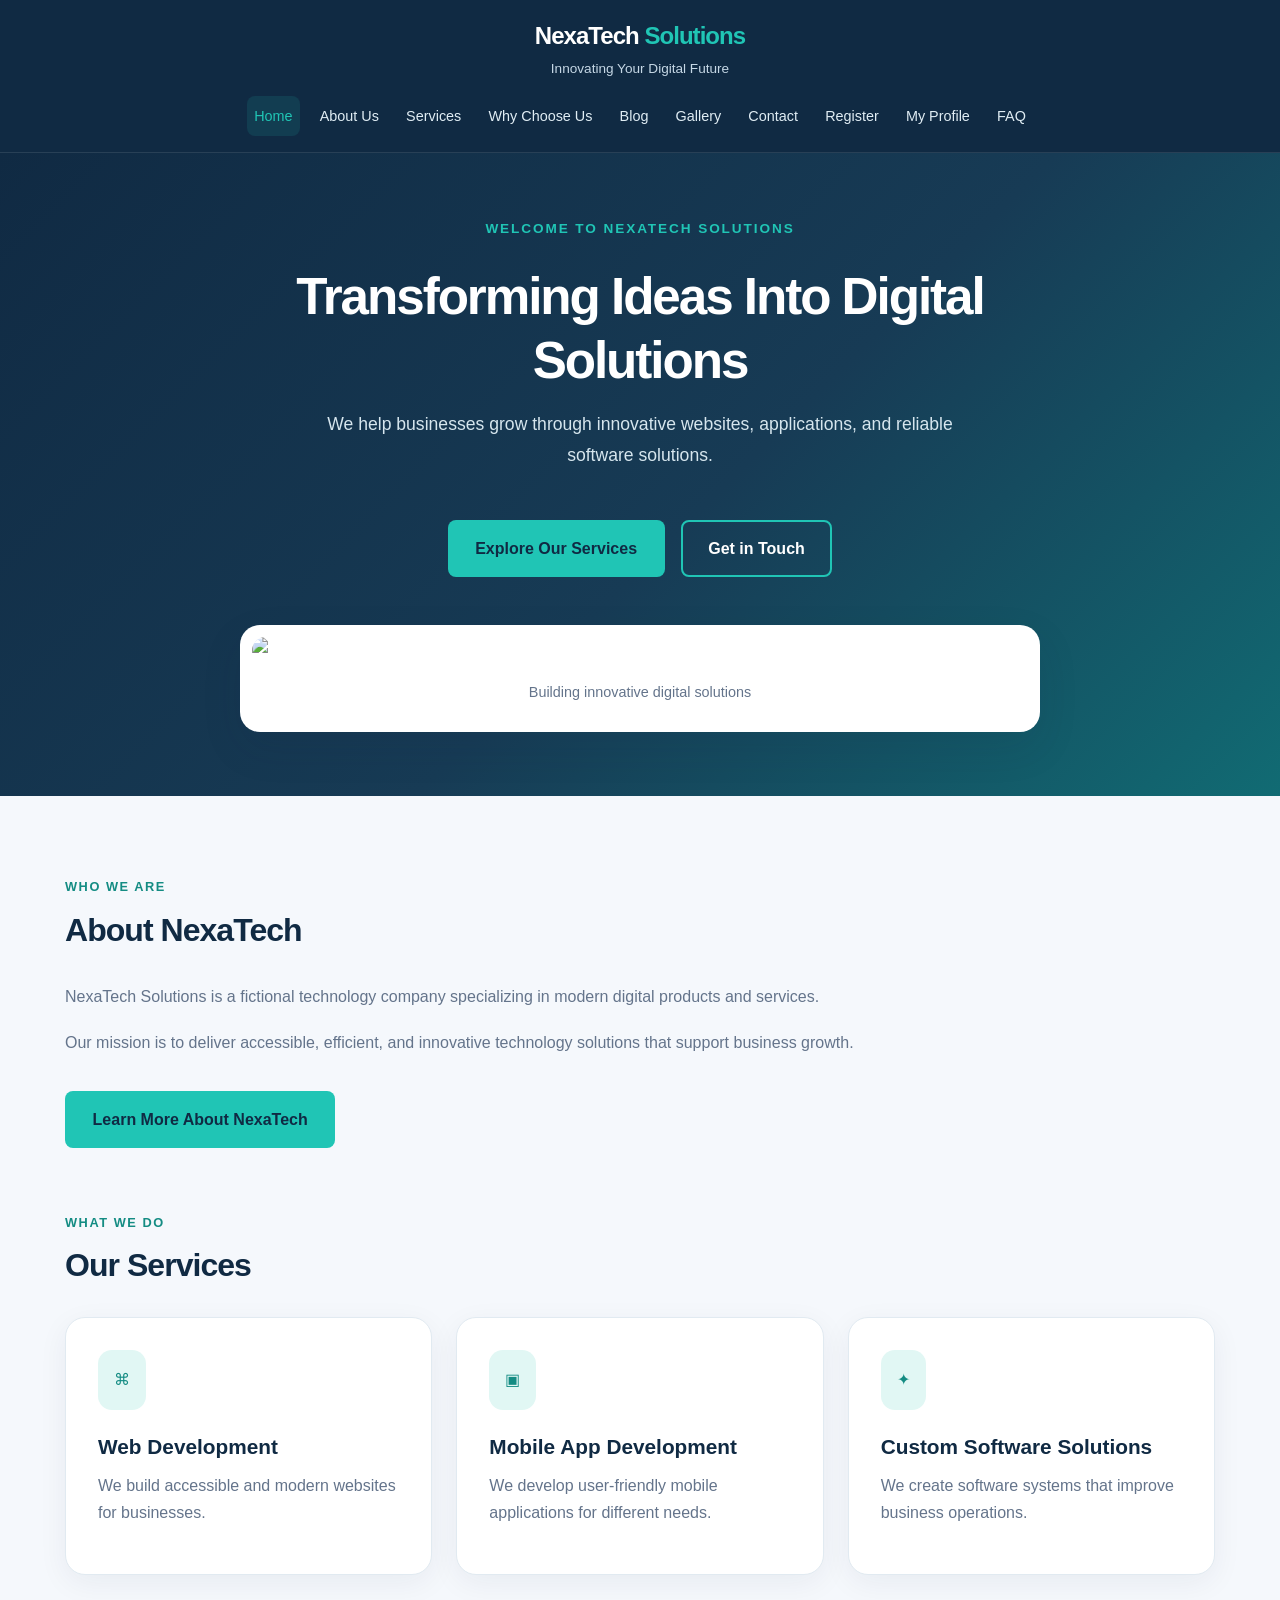
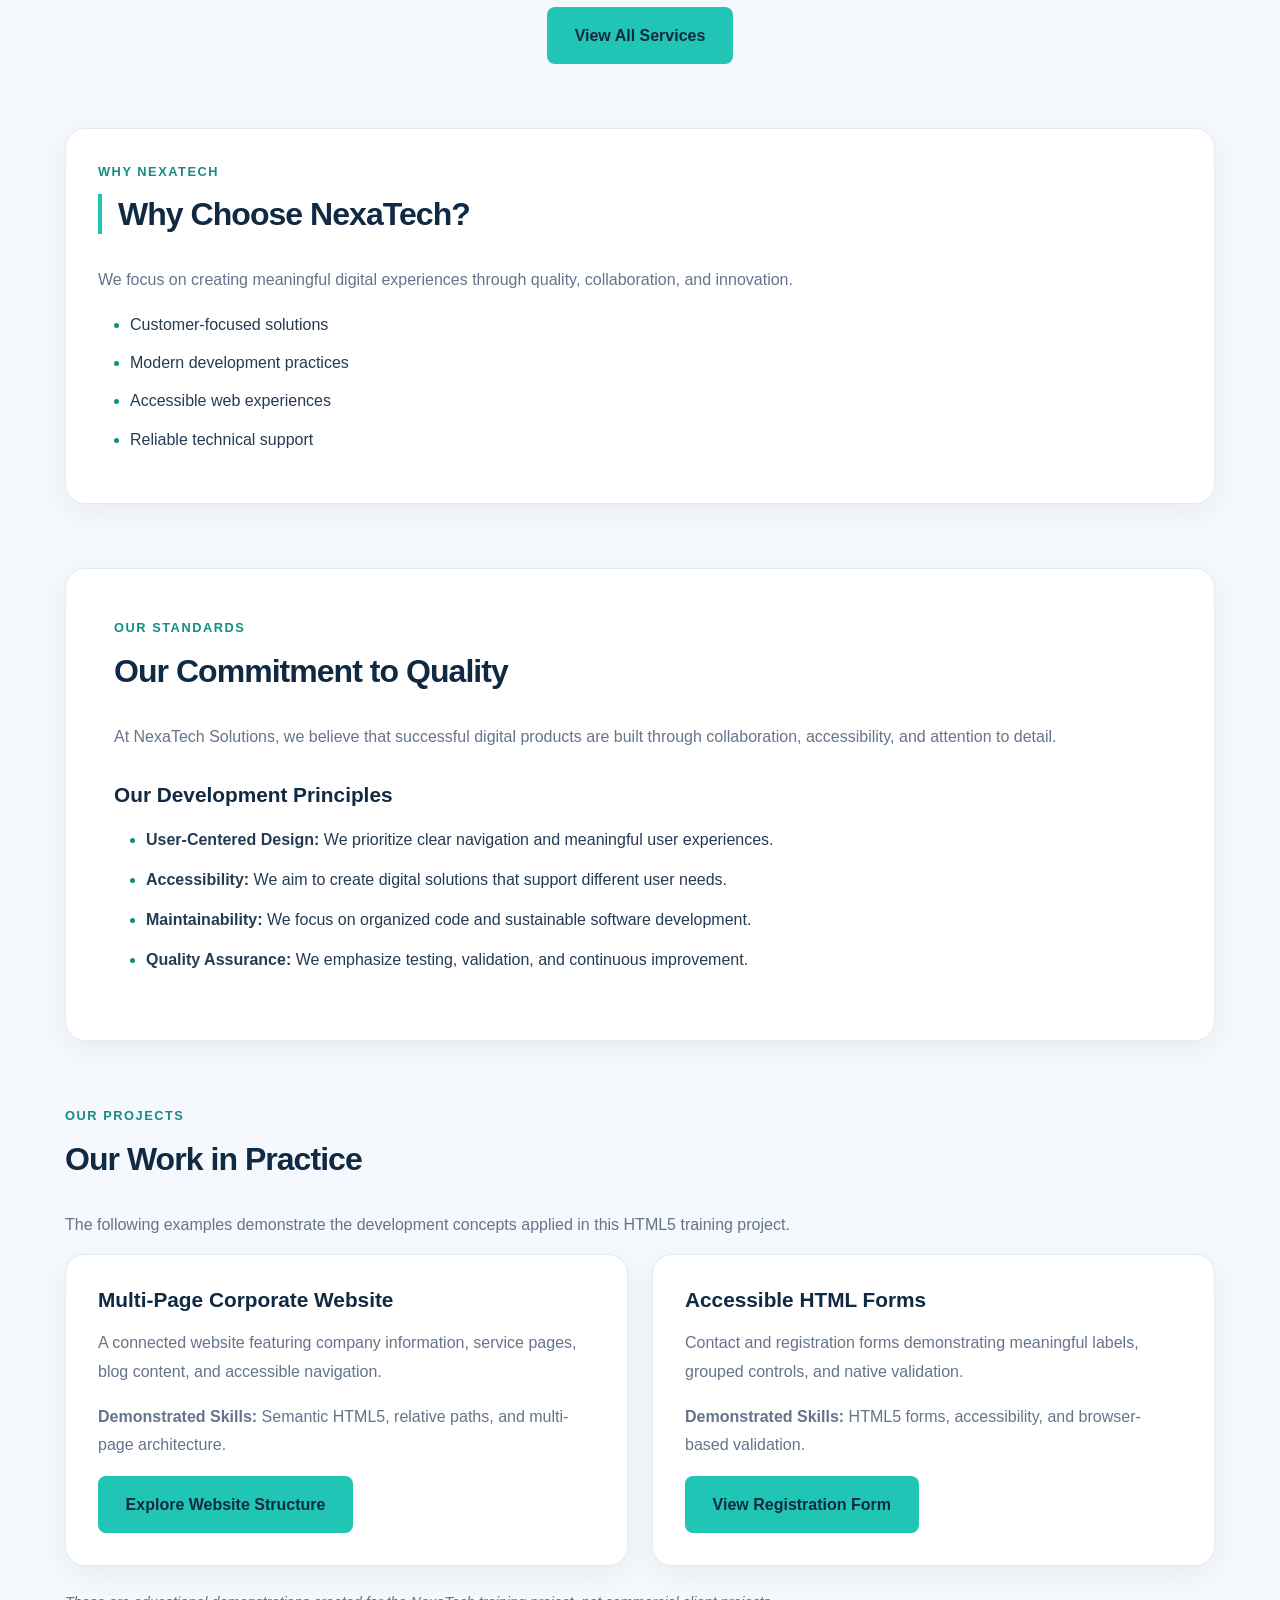
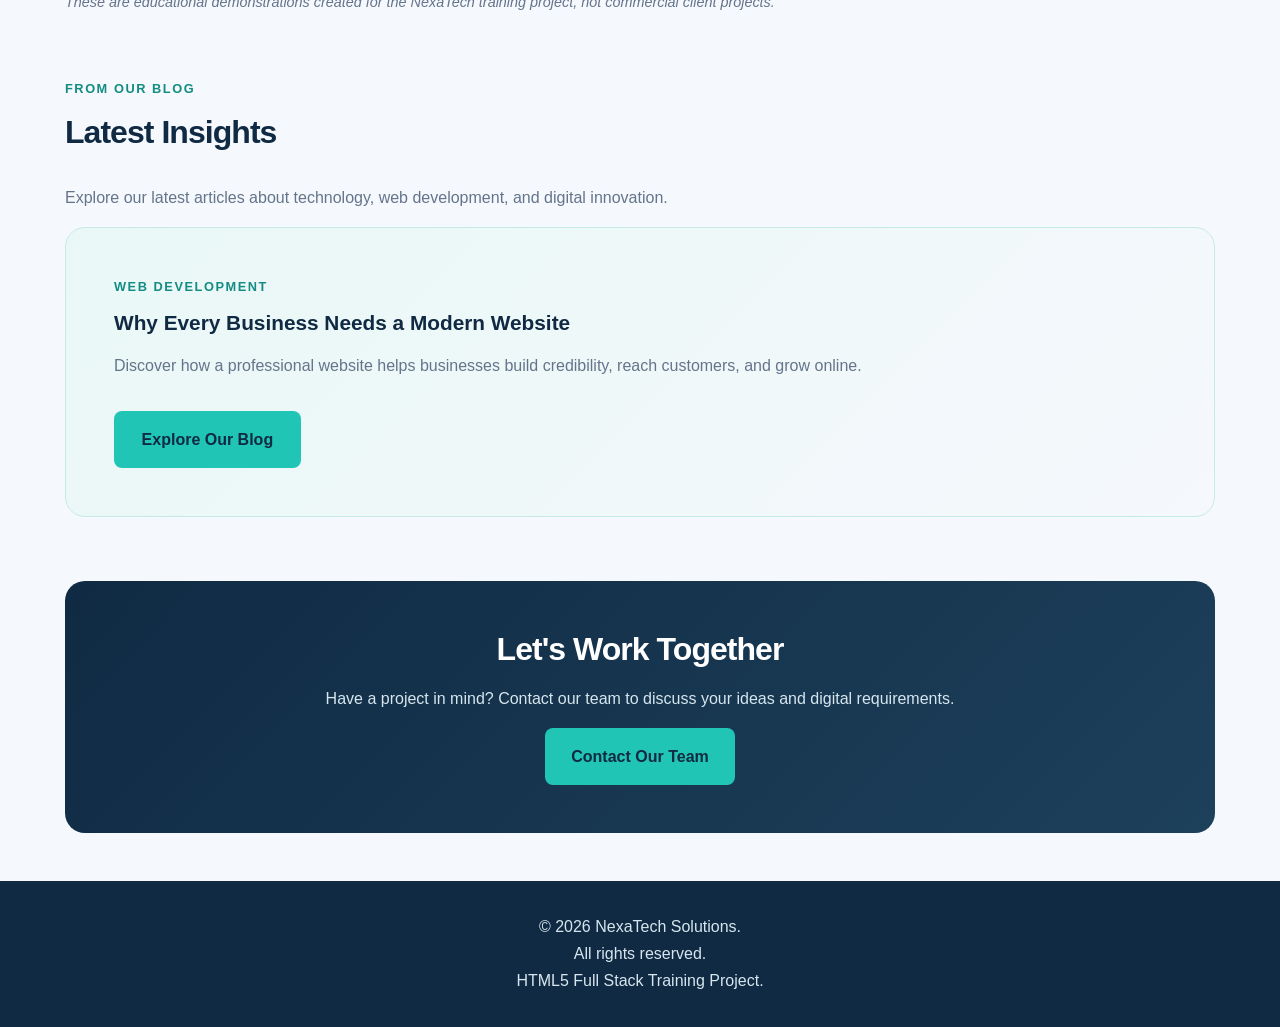
==== commit e2f88768: "Complete Day 05 HTML CSS project delivery" ====
--- a/index.html
+++ b/index.html
@@ -43,6 +43,7 @@
                     <li><a href="contact.html">Contact</a></li>
                     <li><a href="registration.html">Register</a></li>
                     <li><a href="profile.html">My Profile</a></li>
+                    <li><a href="faq.html">FAQ</a></li>
                 </ul>
             </nav>
 
--- a/css/style.css
+++ b/css/style.css
@@ -1914,3 +1914,243 @@
         padding: var(--space-lg);
     }
 }
+.site-header .container {
+    flex-direction: column;
+    align-items: stretch;
+    gap: var(--space-md);
+}
+
+.site-header .brand {
+    text-align: center;
+}
+
+.site-header nav {
+    width: 100%;
+    min-width: 0;
+}
+
+.site-header nav .nav-links {
+    display: grid;
+    grid-template-columns: repeat(2, minmax(0, 1fr));
+    gap: 0.35rem;
+    width: 100%;
+    margin: 0;
+    padding: 0;
+}
+
+.site-header nav .nav-links li {
+    min-width: 0;
+}
+
+.site-header nav .nav-links a {
+    display: block;
+    padding: 0.65rem 0.4rem;
+    text-align: center;
+    border-radius: var(--radius-sm);
+    overflow-wrap: anywhere;
+}
+
+.site-header nav .nav-links a:hover,
+.site-header nav .nav-links a[aria-current="page"] {
+    background-color: rgba(32, 197, 181, 0.12);
+}
+
+#main-content,
+#main-content > *,
+.container,
+.home-content,
+.blog-card,
+.service-card,
+.service-detail-card,
+.pricing-card,
+.work-card,
+.gallery-card,
+.profile-card,
+.registration-fieldset {
+    min-width: 0;
+}
+
+#main-content img,
+#main-content video,
+#main-content iframe {
+    max-width: 100%;
+}
+
+#main-content p,
+#main-content h1,
+#main-content h2,
+#main-content h3,
+#main-content a,
+#main-content li {
+    overflow-wrap: break-word;
+}
+
+.cards,
+.card-grid,
+.services-grid,
+.blog-cards,
+.gallery-grid,
+.work-grid,
+.service-details-grid,
+.pricing-grid {
+    display: grid;
+    grid-template-columns: minmax(0, 1fr);
+    gap: var(--space-lg);
+}
+
+.table-wrapper {
+    max-width: 100%;
+    overflow-x: auto;
+    -webkit-overflow-scrolling: touch;
+}
+
+.form-group input,
+.form-group select,
+.form-group textarea,
+.registration-form .form-group input,
+.registration-form .form-group select {
+    max-width: 100%;
+    min-width: 0;
+}
+
+@media (min-width: 700px) {
+    .site-header nav .nav-links {
+        grid-template-columns: repeat(4, minmax(0, 1fr));
+    }
+
+    .cards,
+    .card-grid,
+    .services-grid,
+    .blog-cards,
+    .gallery-grid,
+    .work-grid,
+    .service-details-grid,
+    .pricing-grid {
+        grid-template-columns: repeat(2, minmax(0, 1fr));
+    }
+}
+
+@media (min-width: 1100px) {
+    .site-header nav .nav-links {
+        display: flex;
+        flex-wrap: wrap;
+        justify-content: center;
+        gap: 0.3rem 0.8rem;
+    }
+
+    .site-header nav .nav-links a {
+        padding: 0.5rem 0.45rem;
+    }
+
+    .cards,
+    .card-grid,
+    .services-grid,
+    .blog-cards,
+    .gallery-grid,
+    .service-details-grid,
+    .pricing-grid {
+        grid-template-columns: repeat(3, minmax(0, 1fr));
+    }
+}
+
+@media (max-width: 380px) {
+    .site-header nav .nav-links a {
+        font-size: 0.8rem;
+        padding-inline: 0.15rem;
+    }
+
+    .info-card,
+    .contact-banner,
+    .article-section,
+    .registration-fieldset {
+        padding: var(--space-md);
+    }
+}
+
+.faq-page {
+    max-width: 1000px;
+}
+
+.faq-intro {
+    background: linear-gradient(
+        135deg,
+        var(--primary),
+        var(--primary-light)
+    );
+    border-radius: var(--radius-lg);
+    padding: var(--space-xxl);
+    text-align: center;
+}
+
+.faq-intro .section-label {
+    color: var(--accent);
+}
+
+.faq-intro h1 {
+    color: var(--surface);
+    font-size: clamp(2rem, 4vw, 3rem);
+}
+
+.faq-intro p:not(.section-label) {
+    color: #d6e6ee;
+    max-width: 650px;
+    margin-left: auto;
+    margin-right: auto;
+}
+
+.faq-section h2 {
+    margin-bottom: var(--space-xl);
+}
+
+.faq-list {
+    display: grid;
+    gap: var(--space-md);
+}
+
+.faq-item {
+    background-color: var(--surface);
+    border: 1px solid var(--border);
+    border-radius: var(--radius-md);
+    padding: var(--space-lg);
+    box-shadow: var(--shadow-soft);
+}
+
+.faq-item[open] {
+    border-color: var(--accent-dark);
+}
+
+.faq-item summary {
+    color: var(--primary);
+    font-size: 1.05rem;
+    font-weight: 700;
+    cursor: pointer;
+}
+
+.faq-item summary:hover {
+    color: var(--accent-dark);
+}
+
+.faq-item summary:focus-visible {
+    outline: 3px solid var(--accent-dark);
+    outline-offset: 5px;
+}
+
+.faq-item p {
+    margin-top: var(--space-md);
+    margin-bottom: 0;
+    line-height: 1.9;
+}
+
+.faq-item a {
+    text-decoration: underline;
+}
+
+@media (max-width: 600px) {
+    .faq-intro {
+        padding: var(--space-xl);
+    }
+
+    .faq-item {
+        padding: var(--space-md);
+    }
+}
